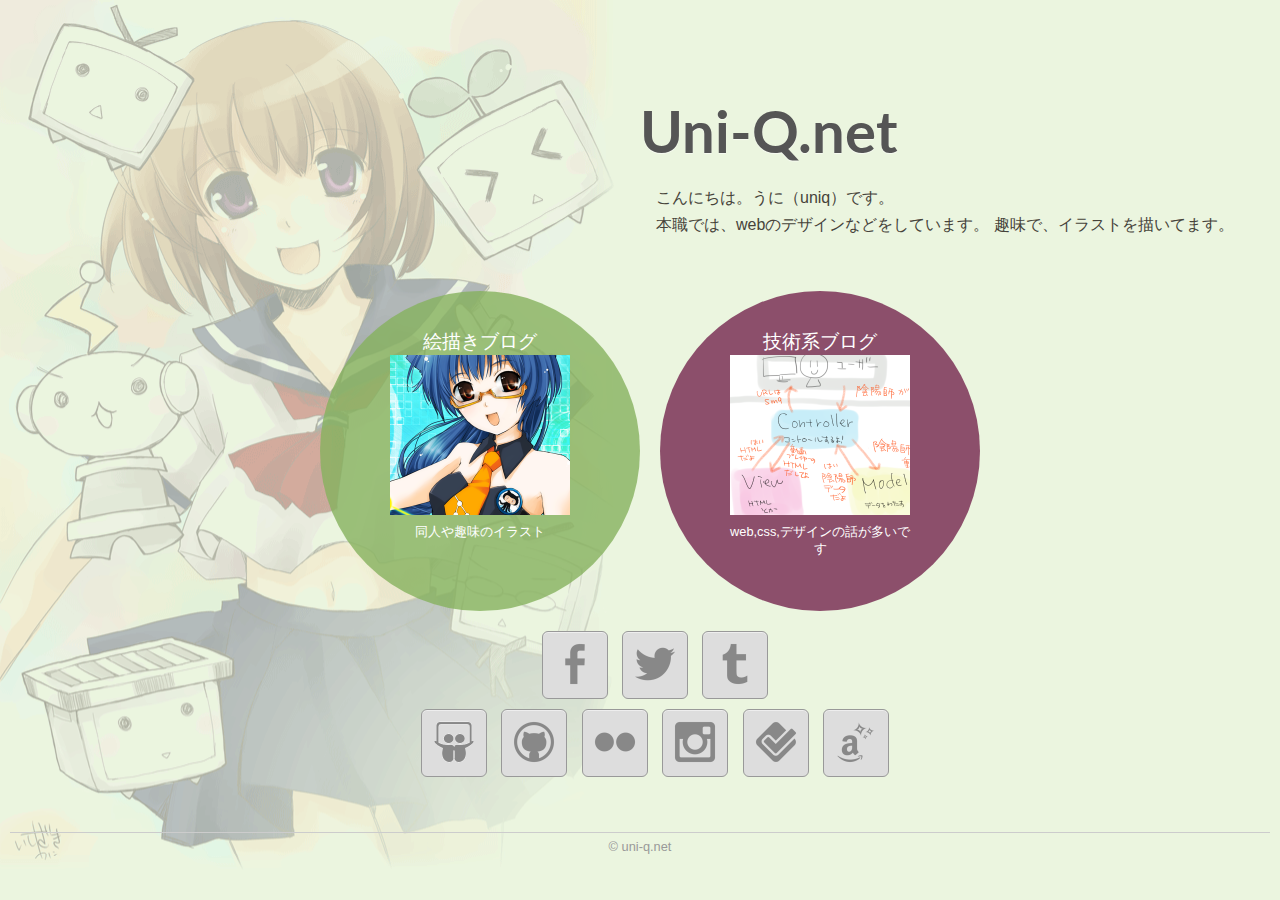
==== index.html @ 35c9cd7a "design変更" ====
<!DOCTYPE html>
<html lang="ja">
<head>
    <meta charset="utf-8">
    <meta name="viewport" content="width=device-width,initial-scale=1">
    <link href='http://fonts.googleapis.com/css?family=Lato' rel='stylesheet' type='text/css'>
    <meta name="viewport" content="width=device-width,initial-scale=1.0,minimum-scale=1.0,maximum-scale=1.0,user-scalable=no">
    <link href="style.css" rel="stylesheet" type="text/css">
    <link rel="shortcut icon" href="favicon.ico">
    <title>uniq.net</title>
</head>
<body class="motion">
<div class="header motion">
    <h1 class="motion">Uni-Q.net</h1>
    <p class="motion">こんにちは。うに（uniq）です。<p>
<p class="motion">本職では、webのデザインなどをしています。
趣味で、イラストを描いてます。</p>
</div>

<div class="contents">
    <div class="content-box motion uniq-pic">
        <div class="content-box-inner">
            <a href="http://pic.uni-q.net">
            <h3>絵描きブログ</h3>
            <img src="images/site-pic.png" width="180" height="160"></a>
            <p>同人や趣味のイラスト</p>
        </div>
    </div>
    <div class="content-box motion uniq-tech">
        <div class="content-box-inner">
            <a href="http://tech.uni-q.net">
            <h3>技術系ブログ</h3>
            <img src="images/site-tech.png" width="180" height="160"></a>
            <p>web,css,デザインの話が多いです</p>
        </div>
    </div>
    <div class="content-box motion uniq-social">

<!--
        <a href="http://uniq.hatenablog.com/"><img src="images/social-hatenablog.png"></a>
        <a href="http://www.pixiv.net/member.php?id=2273"><img src="images/social-pixiv.png"></a>
        <a href="http://seiga.nicovideo.jp/user/illust/191467"><img src="images/social-seiga.png"></a>
-->
<!-- social -->
        <a class="button" title="slideshare" href="https://www.facebook.com/uni.ishizaki"><img src="images/icon-social-facebook.png"></a>
        <a class="button" title="twitter" href="http://twitter.com/uniq"><img src="images/icon-social-twitter.png"></a>
        <a class="button" title="tumblr" href="http://uniq-blog.tumblr.com/"><img src="images/icon-social-tumblr.png"></a><br>
<!--
        <a class="button" title="google plus" href="https://plus.google.com/115392528167214354183"><img src="images/icon-social-googleplus.png"></a>
-->

<!-- tech -->
        <a class="button" title="slideshare" href="http://www.slideshare.net/yumi-uniq-ishizaki"><img src="images/icon-social-slideshare.png"></a>
        <a class="button" title="github" href="https://github.com/uni-q"><img src="images/icon-social-github.png"></a>

<!-- photo -->
        <a class="button" title="flickr" href="http://www.flickr.com/photos/uni_q/"><img src="images/icon-social-flickr.png"></a>
        <a class="button" title="instagram" href="http://instagram.com/uniq"><img src="images/icon-social-instagram.png"></a>
<!-- 
        <a class="button" title="youtube" href="http://www.youtube.com/user/uniqqq"><img src="images/icon-social-youtube.png"></a>
 -->
        <a class="button" title="foursquare" href="https://ja.foursquare.com/uniq"><img src="images/icon-social-foursquare.png"></a>

        <a class="button" title="amazon wishlist" href="http://amzn.to/uniq-wishlist"><img src="images/icon-social-amazonwishlist.png"></a>
    </div>
</div>

<div class="footer">&copy; uni-q.net</div>

</body>
</html>
---- style.css ----
/* -----------------
html
-------------------- */

body {
  -webkit-text-size-adjust: 100%;
  font-family:'メイリオ',Meiryo,'ヒラギノ角ゴ Pro W3','Hiragino Kaku Gothic Pro','ＭＳ Ｐゴシック',sans-serif;
}
html,
body { 
	background: #ebf5df;
  background-image: url(images/bg-20130407.png);
  background-repeat: no-repeat;
	margin: 0;
	padding: 0;
	color: #46433A;
}

h1,h2,h3,h4 {
  margin: 0;
}
p {
  margin: .4em 0;
}
a {
	color:#46433A;
}
ul {
	list-style: none;
	padding-left: 0;
}

/* -----------------
エリア
-------------------- */
.header {
text-align: center;
padding: 1em 0 3em;
margin: 0;
width: auto;
}

.footer {
  text-align: center;
  margin: 2em 10px;
  padding-top: .4em;
  border-top: 1px solid #ccc;
  font-size: .8em;
  color: #999;
}
.contents {
  margin: 0 auto;
  padding: 0;
}
/* -----------------
ヘッダー
-------------------- */
.header h1 {
  font-family: 'Lato', sans-serif;
  color: #555;
  text-shadow: 0 1px 1px rgba(255,255,255,0.6);
}
.header p {
  margin-left: 1em;
  margin-right: 1em;
}

/* -----------------
RWD
-------------------- */
@media screen and (max-width: 479px) {
  body {
    background-size: contain;
  }
  .header {
  text-align: center;
  padding: 1em 0 3em;
  margin: 0;
  width: auto;
  }
  .header h1 {
    margin-bottom: .4em;
    font-size: 2em;
  }
  .header p {
    font-size: .8em;
  }
  .contents {
    width: auto;
  }
  .content-box {
    float: inherit;
    margin: 0 auto 20px;
  }
}

@media screen and (min-width: 480px) and (max-width: 767px) {
  .header {
  text-align: center;
  padding: 1em 0 3em;
  margin: 0;
  width: auto;
  }
  .header h1 {
    margin-bottom: .4em;
    font-size: 2em;
  }
  .header p {
    font-size: .8em;
  }
  .contents {
    width: auto;
  }
  .content-box {
    float: inherit;
    margin: 0 auto 20px;
  }
}
@media screen and (min-width: 768px)  {
  .header {
    padding: 6em 0 3em;
    text-align: left;
    width: 50%;
    margin-left: 50%;
  }
  .header h1 {
    margin-bottom: .4em;
    font-size: 3.6em;
  }
  .contents {
    width: 680px;
  }
  .content-box {
    float: left;
    margin-left: 20px;
        margin-bottom: 20px;
  }
}
/* -----------------
content部分
-------------------- */
.content-box a {
    text-decoration: none;
}
/* -----------------
ブログ部分
-------------------- */
.content-box.uniq-pic,
.content-box.uniq-tech {
  width: 320px;
  min-height: 320px;
  position: relative;
  border-radius: 160px;
  -webkit-border-radius: 160px;
  -moz-border-radius: 160px;
  font-size: 1em;
}

.content-box.uniq-pic {
  background: rgba(134, 178, 94, .8);
}
.content-box.uniq-tech {
  background: rgba(116, 38, 77, .8);
}

.content-box h3 {
  color: #fff;
  font-weight: normal;
  font-size: 1.2em;
}
.content-box-inner p {
  color: #fff;
  font-size: .8em;
}
.content-box-inner {
  padding: 38px 67px 30px;
  border: none;
  text-align: center;
}
/* -----------------
ソーシャル部分
-------------------- */
.content-box.uniq-social {
  text-align: center;
  width: 100%;
}
.content-box.uniq-social img {
  width: 64px;
  height: 64px;
}
/* -----------------
ボタン
-------------------- */
.button {
  width: auto;
  cursor: pointer; 
  display: inline-block; 
  font-family: inherit; 
  font-size: 14px; 
  font-weight: bold; 
  line-height: 1; 
  margin: 0 10px 10px 0; 
  padding: 0; 
  position: relative; 
  text-align: center; 
  text-decoration: none; 
  background: #dddddd;
  border: 1px solid #999;
  webkit-box-shadow: 0 1px 0 rgba(255, 255, 255, 0.5) inset;
  -moz-box-shadow: 0 1px 0 rgba(255, 255, 255, 0.5) inset; 
  box-shadow: 0 1px 0 rgba(255, 255, 255, 0.5) inset; 
  color: #fff; 
  -webkit-transition: background-color 0.15s ease-in-out; 
  -moz-transition: background-color 0.15s ease-in-out; 
  -o-transition: background-color 0.15s ease-in-out; 
  transition: background-color 0.15s ease-in-out;
   -webkit-border-radius: 6px;
   -moz-border-radius: 6px;
   -ms-border-radius: 6px;
   -o-border-radius: 6px;
   border-radius: 6px; 
}
.button:hover,
.button:focus {
  color: #fff;
  background-color: #ccc;
}
.button:active { 
  -webkit-box-shadow: 0 1px 0 rgba(0, 0, 0, 0.2) inset; 
  -moz-box-shadow: 0 1px 0 rgba(0, 0, 0, 0.2) inset; 
  box-shadow: 0 1px 0 rgba(0, 0, 0, 0.2) inset; }

/* -----------------
motion
-------------------- */
.motion {
  -webkit-transition-duration: 0.7s;
  -moz-transition-duration: 0.7s;
  -ms-transition-duration: 0.7s;
  -o-transition-duration: 0.7s;
  transition-duration: 0.7s;

}
.header.motion {
  -webkit-transition-property: height, width;
  -moz-transition-property: height, width;
  -ms-transition-property: height, width;
  -o-transition-property: height, width;
  transition-property: height, width;
  -webkit-transition-property: left, right, top;
  -moz-transition-property: left, right, top;
  -ms-transition-property: left, right, top;
  -o-transition-property: left, right, top;
  transition-property: left, right, top;
}
/* -----------------
clearfix
-------------------- */
.contents::after {
  content: "";
  display: block;
  height: 0;
  visibility: hidden;
  clear: both;
}
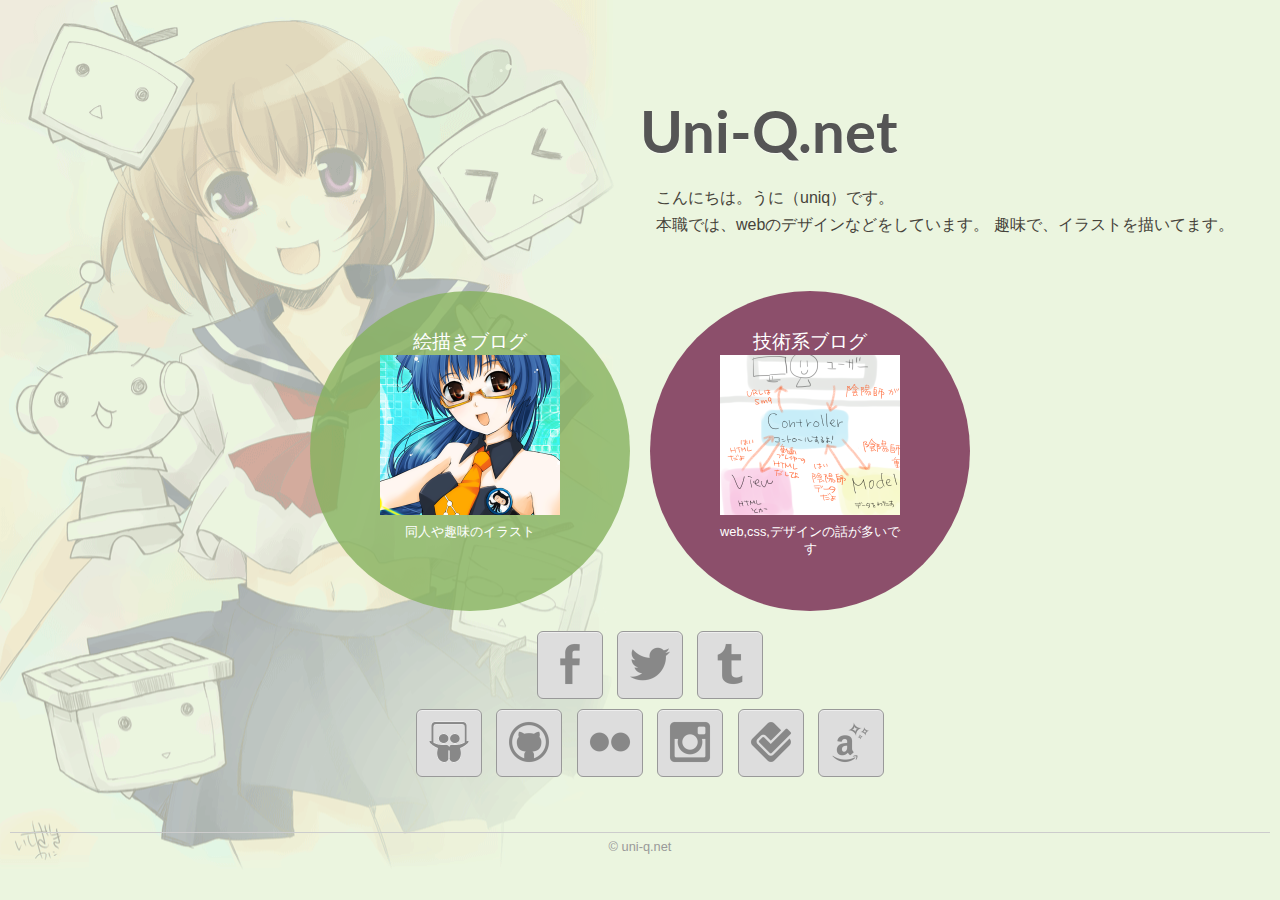
==== commit 6fd15a97: "ソースにtodo書いた。載せたいurlの。コメントアウトで。" ====
--- a/index.html
+++ b/index.html
@@ -7,7 +7,12 @@
     <meta name="viewport" content="width=device-width,initial-scale=1.0,minimum-scale=1.0,maximum-scale=1.0,user-scalable=no">
     <link href="style.css" rel="stylesheet" type="text/css">
     <link rel="shortcut icon" href="favicon.ico">
-    <title>uniq.net</title>
+    <meta property="og:title" content="Uni-Q.net">
+    <meta property="og:site_name" content="Uni-Q.net">
+    <meta property="og:image" content="http://uni-q.net/uniq.jpg">
+    <meta property="og:url" content="http://uni-q.net/">
+
+    <title>Uni-Q.net</title>
 </head>
 <body class="motion">
 <div class="header motion">
@@ -41,6 +46,10 @@
         <a href="http://www.pixiv.net/member.php?id=2273"><img src="images/social-pixiv.png"></a>
         <a href="http://seiga.nicovideo.jp/user/illust/191467"><img src="images/social-seiga.png"></a>
 -->
+<!-- 
+http://liblar.com/
+http://www.codeschool.com/users/uniq
+ -->
 <!-- social -->
         <a class="button" title="slideshare" href="https://www.facebook.com/uni.ishizaki"><img src="images/icon-social-facebook.png"></a>
         <a class="button" title="twitter" href="http://twitter.com/uniq"><img src="images/icon-social-twitter.png"></a>
--- a/style.css
+++ b/style.css
@@ -132,8 +132,7 @@
   }
   .content-box {
     float: left;
-    margin-left: 20px;
-        margin-bottom: 20px;
+    margin: 0 10px 20px 10px;
   }
 }
 /* -----------------
@@ -199,7 +198,7 @@
   font-size: 14px; 
   font-weight: bold; 
   line-height: 1; 
-  margin: 0 10px 10px 0; 
+  margin: 0 5px 10px 5px; 
   padding: 0; 
   position: relative; 
   text-align: center; 
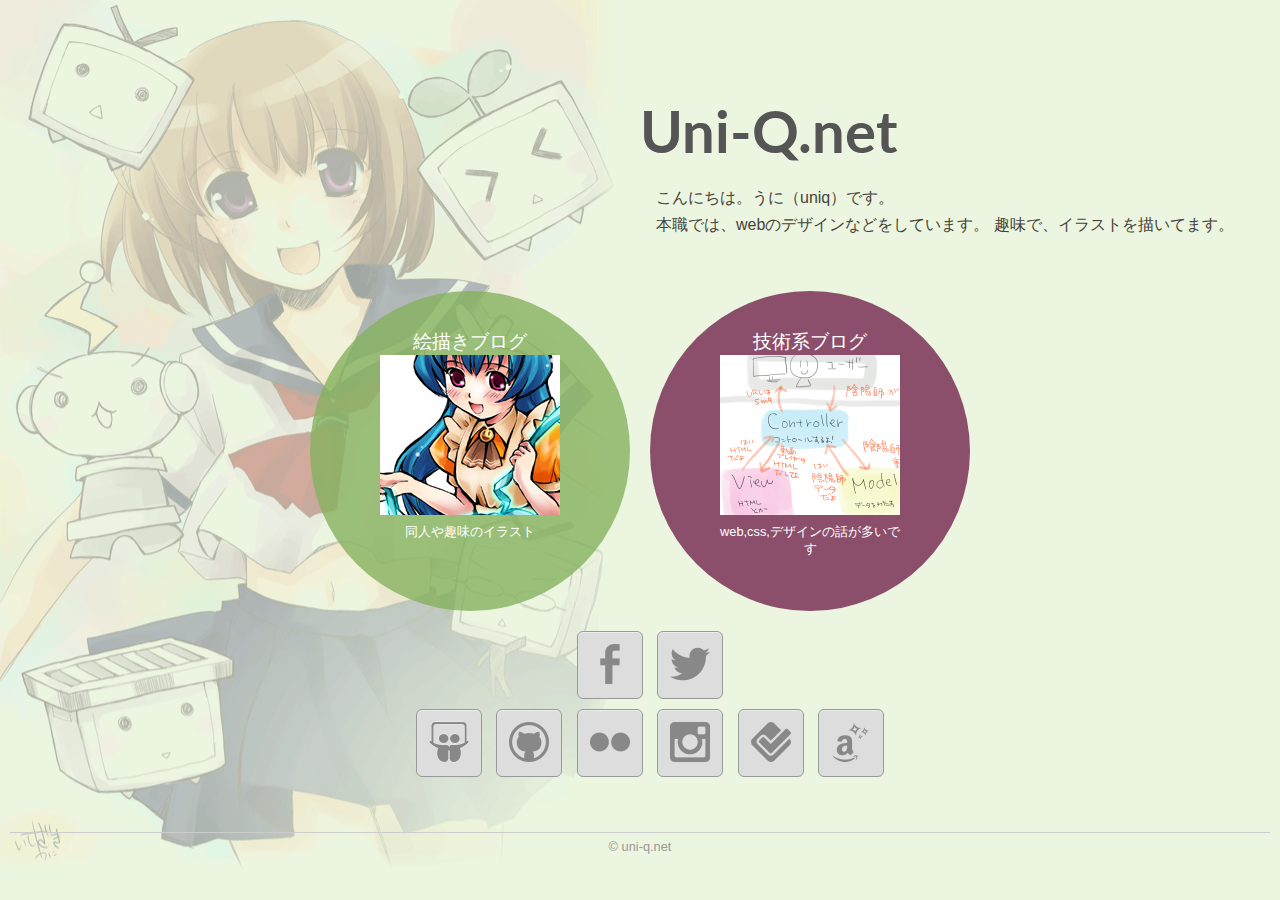
==== commit 7527fa55: "絵描きサイトをfolioに変更" ====
--- a/index.html
+++ b/index.html
@@ -23,11 +23,11 @@
 </div>
 
 <div class="contents">
-    <div class="content-box motion uniq-pic">
+    <div class="content-box motion uniq-folio">
         <div class="content-box-inner">
-            <a href="http://pic.uni-q.net">
+            <a href="http://folio.uni-q.net">
             <h3>絵描きブログ</h3>
-            <img src="images/site-pic.png" width="180" height="160"></a>
+            <img src="images/site-folio.png" width="180" height="160"></a>
             <p>同人や趣味のイラスト</p>
         </div>
     </div>
@@ -53,7 +53,8 @@
 <!-- social -->
         <a class="button" title="slideshare" href="https://www.facebook.com/uni.ishizaki"><img src="images/icon-social-facebook.png"></a>
         <a class="button" title="twitter" href="http://twitter.com/uniq"><img src="images/icon-social-twitter.png"></a>
-        <a class="button" title="tumblr" href="http://uniq-blog.tumblr.com/"><img src="images/icon-social-tumblr.png"></a><br>
+<!--         <a class="button" title="tumblr" href="http://uniq-blog.tumblr.com/"><img src="images/icon-social-tumblr.png"></a> -->
+        <br>
 <!--
         <a class="button" title="google plus" href="https://plus.google.com/115392528167214354183"><img src="images/icon-social-googleplus.png"></a>
 -->
--- a/style.css
+++ b/style.css
@@ -144,7 +144,7 @@
 /* -----------------
 ブログ部分
 -------------------- */
-.content-box.uniq-pic,
+.content-box.uniq-folio,
 .content-box.uniq-tech {
   width: 320px;
   min-height: 320px;
@@ -155,7 +155,7 @@
   font-size: 1em;
 }
 
-.content-box.uniq-pic {
+.content-box.uniq-folio {
   background: rgba(134, 178, 94, .8);
 }
 .content-box.uniq-tech {
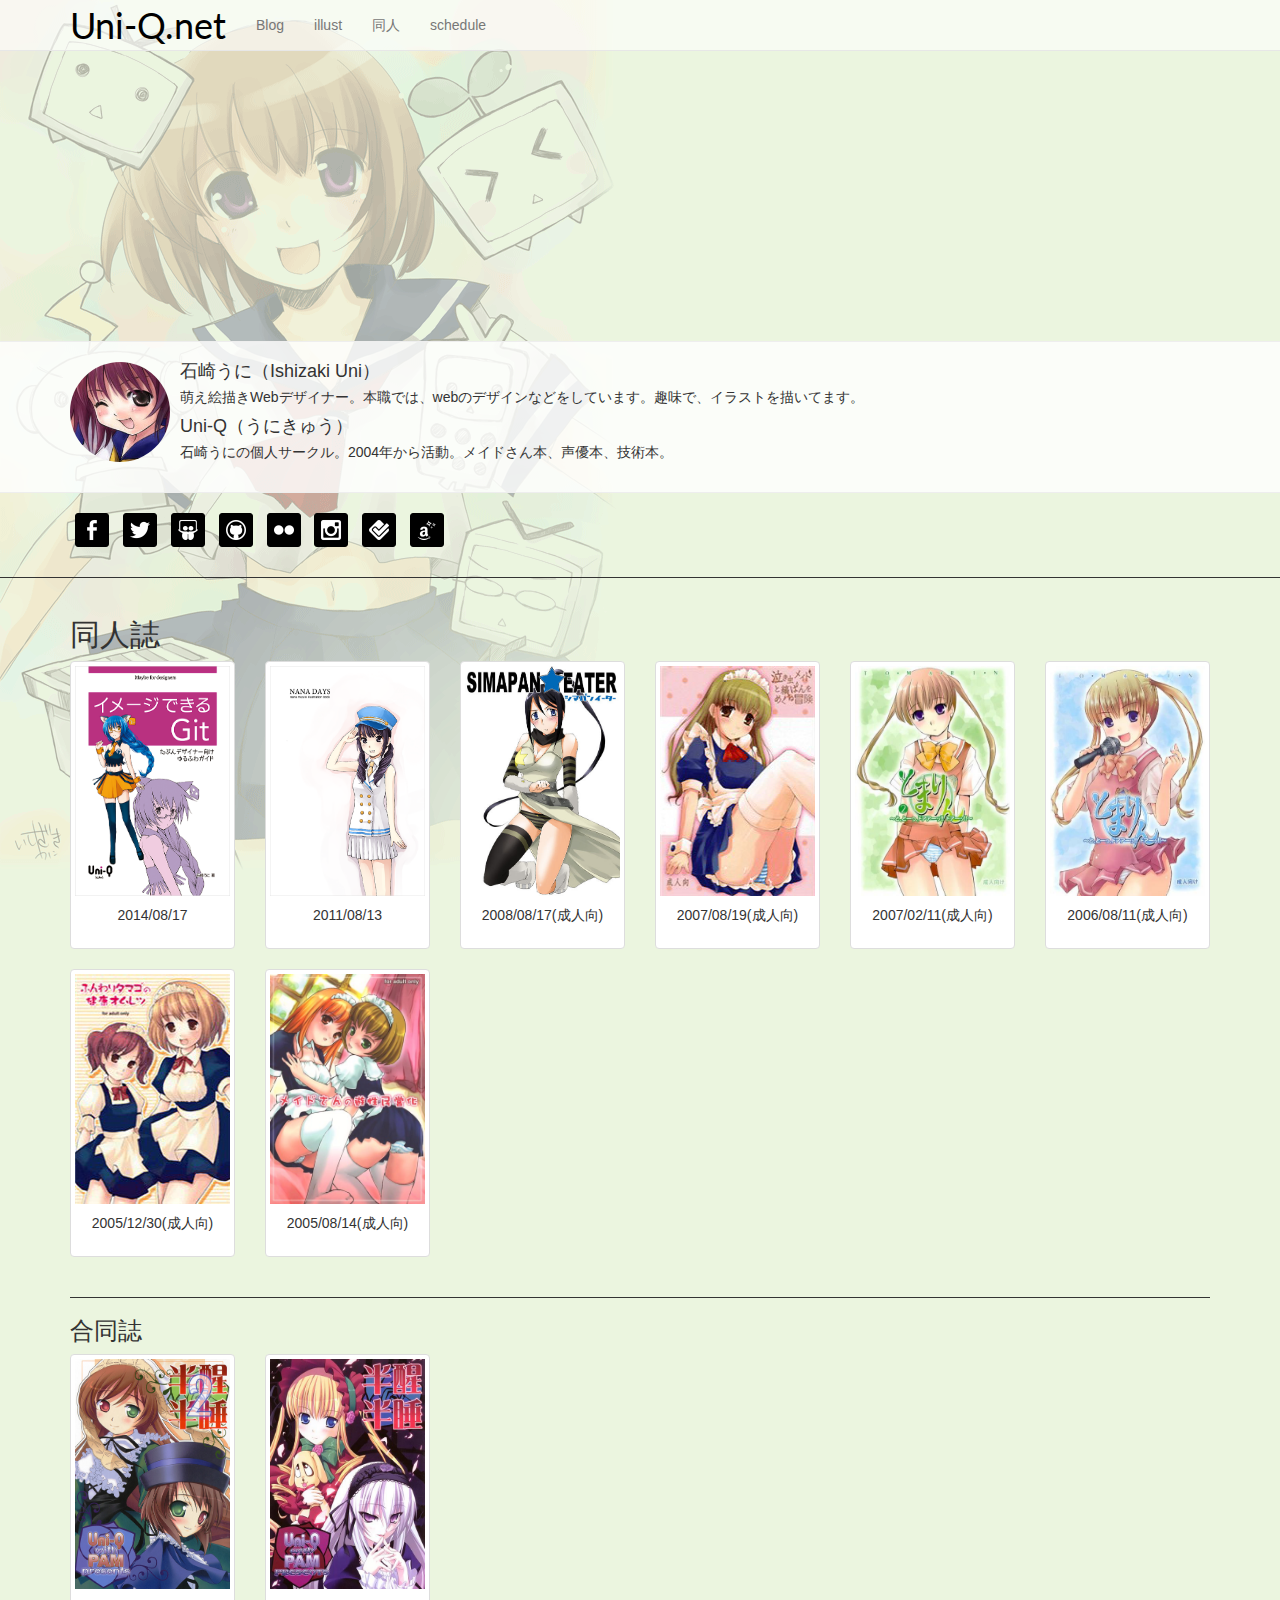
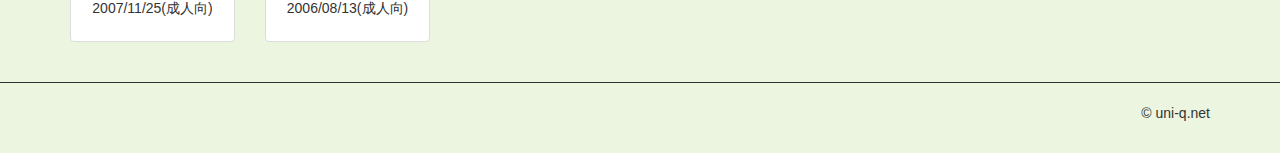
==== commit 16f9f9b4: "bootstrapにして同人リストを作成" ====
--- a/index.html
+++ b/index.html
@@ -2,10 +2,14 @@
 <html lang="ja">
 <head>
     <meta charset="utf-8">
-    <meta name="viewport" content="width=device-width,initial-scale=1">
+
+    <meta http-equiv="X-UA-Compatible" content="IE=edge">
+    <meta name="viewport" content="width=device-width, initial-scale=1">
     <link href='http://fonts.googleapis.com/css?family=Lato' rel='stylesheet' type='text/css'>
-    <meta name="viewport" content="width=device-width,initial-scale=1.0,minimum-scale=1.0,maximum-scale=1.0,user-scalable=no">
+    <!-- Bootstrap core CSS -->
+    <link href="bs/css/bootstrap.min.css" rel="stylesheet">
     <link href="style.css" rel="stylesheet" type="text/css">
+
     <link rel="shortcut icon" href="favicon.ico">
     <meta property="og:title" content="Uni-Q.net">
     <meta property="og:site_name" content="Uni-Q.net">
@@ -14,32 +18,60 @@
 
     <title>Uni-Q.net</title>
 </head>
+
 <body class="motion">
-<div class="header motion">
-    <h1 class="motion">Uni-Q.net</h1>
-    <p class="motion">こんにちは。うに（uniq）です。<p>
-<p class="motion">本職では、webのデザインなどをしています。
-趣味で、イラストを描いてます。</p>
-</div>
-
-<div class="contents">
-    <div class="content-box motion uniq-folio">
-        <div class="content-box-inner">
-            <a href="http://folio.uni-q.net">
-            <h3>絵描きブログ</h3>
-            <img src="images/site-folio.png" width="180" height="160"></a>
-            <p>同人や趣味のイラスト</p>
-        </div>
-    </div>
-    <div class="content-box motion uniq-tech">
-        <div class="content-box-inner">
-            <a href="http://tech.uni-q.net">
-            <h3>技術系ブログ</h3>
-            <img src="images/site-tech.png" width="180" height="160"></a>
-            <p>web,css,デザインの話が多いです</p>
-        </div>
-    </div>
-    <div class="content-box motion uniq-social">
+
+    <!-- Static navbar -->
+    <div class="navbar navbar-default navbar-static-top" role="navigation">
+      <div class="container">
+        <div class="navbar-header">
+          <button type="button" class="navbar-toggle" data-toggle="collapse" data-target=".navbar-collapse">
+            <span class="sr-only">Toggle navigation</span>
+            <span class="icon-bar"></span>
+            <span class="icon-bar"></span>
+            <span class="icon-bar"></span>
+          </button>
+          <a class="navbar-brand" href="#">Uni-Q.net</a>
+        </div>
+        <div class="navbar-collapse collapse">
+          <ul class="nav navbar-nav">
+            <li><a href="http://blog.uni-q.net/" target="_blank">Blog</a></li>
+            <li><a href="https://www.flickr.com/photos/uni_q/sets/72157644359772398" target="_blank">illust</a></li>
+            <li><a href="#doujin">同人</a></li>
+            <li><a href="schedule.html">schedule</a></li>
+          </ul>
+
+        </div><!--/.nav-collapse -->
+      </div>
+    </div>
+
+
+    <!-- Main jumbotron for a primary marketing message or call to action -->
+    <div class="jumbotron">
+      <div class="container">
+          <h1>Uni-Q.net</h1>
+      </div>
+    </div>
+
+    <div class="l_profile">
+        <hr>
+        <div class="container">
+            <div class="media">
+              <a class="pull-left" href="http://about.me/uniq">
+                <img class="media-object img-circle" src="images/uniq_180.jpg" alt="Uni-Q" width="100">
+              </a>
+              <div class="media-body">
+                <h4 class="media-heading">石崎うに（Ishizaki Uni）</h4>
+                <p>萌え絵描きWebデザイナー。本職では、webのデザインなどをしています。趣味で、イラストを描いてます。</p>
+                <h4 class="media-heading">Uni-Q（うにきゅう）</h4>
+                <p>石崎うにの個人サークル。2004年から活動。メイドさん本、声優本、技術本。</p>
+              </div>
+            </div>
+        </div>
+        <hr>
+    </div>
+    <div class="l_social">
+        <div class="container">
 
 <!--
         <a href="http://uniq.hatenablog.com/"><img src="images/social-hatenablog.png"></a>
@@ -51,14 +83,12 @@
 http://www.codeschool.com/users/uniq
  -->
 <!-- social -->
-        <a class="button" title="slideshare" href="https://www.facebook.com/uni.ishizaki"><img src="images/icon-social-facebook.png"></a>
+        <a class="button" title="facebook" href="https://www.facebook.com/pic.uniq"><img src="images/icon-social-facebook.png"></a>
         <a class="button" title="twitter" href="http://twitter.com/uniq"><img src="images/icon-social-twitter.png"></a>
-<!--         <a class="button" title="tumblr" href="http://uniq-blog.tumblr.com/"><img src="images/icon-social-tumblr.png"></a> -->
-        <br>
 <!--
         <a class="button" title="google plus" href="https://plus.google.com/115392528167214354183"><img src="images/icon-social-googleplus.png"></a>
 -->
-
+<!--         <a class="button" title="tumblr" href="http://uniq-blog.tumblr.com/"><img src="images/icon-social-tumblr.png"></a> -->
 <!-- tech -->
         <a class="button" title="slideshare" href="http://www.slideshare.net/yumi-uniq-ishizaki"><img src="images/icon-social-slideshare.png"></a>
         <a class="button" title="github" href="https://github.com/uni-q"><img src="images/icon-social-github.png"></a>
@@ -72,10 +102,112 @@
         <a class="button" title="foursquare" href="https://ja.foursquare.com/uniq"><img src="images/icon-social-foursquare.png"></a>
 
         <a class="button" title="amazon wishlist" href="http://amzn.to/uniq-wishlist"><img src="images/icon-social-amazonwishlist.png"></a>
-    </div>
-</div>
-
-<div class="footer">&copy; uni-q.net</div>
-
+        </div>
+    </div>
+
+    <div class="l_doujin" id="doujin">
+    <hr>
+        <div class="container">
+            <h2>同人誌</h2>
+            <div class="row">
+              <div class="col-lg-2 col-md-3 col-sm-4 col-xs-6">
+                <div class="thumbnail">
+                  <a href="http://blog.uni-q.net/entry/2014/08/06/194117"><img src="images/doujin/image_git.png" alt="イメージできるGit"></a>
+                  <div class="caption">
+                    <p>2014/08/17</p>
+                  </div>
+                </div>
+              </div>
+              <div class="col-lg-2 col-md-3 col-sm-4 col-xs-6">
+                <div class="thumbnail">
+                  <img src="images/doujin/nana_days.png" alt="NANA DAYS">
+                  <div class="caption">
+                    <p>2011/08/13</p>
+                  </div>
+                </div>
+              </div>
+              <div class="col-lg-2 col-md-3 col-sm-4 col-xs-6">
+                <div class="thumbnail">
+                  <img src="images/doujin/simapan_eater.jpg" alt="SiMAPAN★EATER">
+                  <div class="caption">
+                    <p>2008/08/17(成人向)</p>
+                  </div>
+                </div>
+              </div>
+              <div class="col-lg-2 col-md-3 col-sm-4 col-xs-6">
+                <div class="thumbnail">
+                  <img src="images/doujin/nakimushi.jpg" alt="泣き虫メイドと縞ぱんをめぐる冒険">
+                  <div class="caption">
+                    <p>2007/08/19(成人向)</p>
+                  </div>
+                </div>
+              </div>
+              <div class="col-lg-2 col-md-3 col-sm-4 col-xs-6">
+                <div class="thumbnail">
+                  <img src="images/doujin/tomarin2.jpg" alt="とまりん２">
+                  <div class="caption">
+                    <p>2007/02/11(成人向)</p>
+                  </div>
+                </div>
+              </div>
+              <div class="col-lg-2 col-md-3 col-sm-4 col-xs-6">
+                <div class="thumbnail">
+                  <img src="images/doujin/tomarin.jpg" alt="とまりん">
+                  <div class="caption">
+                    <p>2006/08/11(成人向)</p>
+                  </div>
+                </div>
+              </div>
+              <div class="col-lg-2 col-md-3 col-sm-4 col-xs-6">
+                <div class="thumbnail">
+                  <img src="images/doujin/tamago.jpg" alt="ふんわりタマゴの健康オムレツ">
+                  <div class="caption">
+                    <p>2005/12/30(成人向)</p>
+                  </div>
+                </div>
+              </div>
+              <div class="col-lg-2 col-md-3 col-sm-4 col-xs-6">
+                <div class="thumbnail">
+                  <img src="images/doujin/yuusei.jpg" alt="メイドさんの遊性民営化">
+                  <div class="caption">
+                    <p>2005/08/14(成人向)</p>
+                  </div>
+                </div>
+              </div>
+
+            </div><!-- row -->
+            <hr>
+            <h3>合同誌</h3>
+            <div class="row">
+              <div class="col-lg-2 col-md-3 col-sm-4 col-xs-6">
+                <div class="thumbnail">
+                  <img src="images/doujin/hanseihansui2.jpg" alt="半醒半睡 2">
+                  <div class="caption">
+                    <p>2007/11/25(成人向)</p>
+                  </div>
+                </div>
+              </div>
+              <div class="col-lg-2 col-md-3 col-sm-4 col-xs-6">
+                <div class="thumbnail">
+                  <img src="images/doujin/hanseihansui.jpg" alt="半醒半睡">
+                  <div class="caption">
+                    <p>2006/08/13(成人向)</p>
+                  </div>
+                </div>
+              </div>
+            </div>
+
+        </div>
+    </div>
+    <footer>
+    <hr>
+        <div class="container">
+            &copy; uni-q.net
+        </div>
+    </footer>
+    <!-- Bootstrap core JavaScript
+    ================================================== -->
+    <script src="js/jquery-1.11.1.min.js"></script>
+    <script src="bs/js/bootstrap.min.js"></script>
 </body>
 </html>--- a/style.css
+++ b/style.css
@@ -1,192 +1,83 @@
+/* -----------------
+navbar
+-------------------- */
+
+.navbar-default {
+  background-color: rgba(255,255,255,.6);
+}
+.navbar-default a.navbar-brand {
+  color: #000;
+  font-family: 'Lato', sans-serif;
+  font-size: 36px;
+}
+.navbar-default .navbar-nav>.active>a {
+  background-color: rgba(0,0,0,.8);
+  color: #ccc;
+}
 /* -----------------
 html
 -------------------- */
 
+html,
 body {
-  -webkit-text-size-adjust: 100%;
-  font-family:'メイリオ',Meiryo,'ヒラギノ角ゴ Pro W3','Hiragino Kaku Gothic Pro','ＭＳ Ｐゴシック',sans-serif;
-}
-html,
-body { 
 	background: #ebf5df;
   background-image: url(images/bg-20130407.png);
   background-repeat: no-repeat;
-	margin: 0;
-	padding: 0;
-	color: #46433A;
+  background-position: top left;
+	color: #333;
 }
-
-h1,h2,h3,h4 {
-  margin: 0;
-}
-p {
-  margin: .4em 0;
-}
-a {
-	color:#46433A;
-}
-ul {
-	list-style: none;
-	padding-left: 0;
-}
-
 /* -----------------
 エリア
 -------------------- */
-.header {
-text-align: center;
-padding: 1em 0 3em;
-margin: 0;
-width: auto;
+.jumbotron {
+  min-height: 240px;
+  background-color: rgba(0,0,0,0);
+}
+.jumbotron h1 {
+  display: none;
+}
+.l_profile {
+  background-color: rgba(255, 255, 255, 0.8);
 }
 
-.footer {
+.l_social img {
+  width: 32px;
+}
+.l_doujin a img,
+.l_doujin img {
+  height: 230px;
+}
+.l_doujin .caption {
   text-align: center;
-  margin: 2em 10px;
-  padding-top: .4em;
-  border-top: 1px solid #ccc;
-  font-size: .8em;
-  color: #999;
 }
-.contents {
-  margin: 0 auto;
-  padding: 0;
+footer {
+  text-align: right;
+  padding-bottom: 30px;
 }
-/* -----------------
-ヘッダー
--------------------- */
-.header h1 {
-  font-family: 'Lato', sans-serif;
-  color: #555;
-  text-shadow: 0 1px 1px rgba(255,255,255,0.6);
+.l_doujin hr,
+footer hr {
+  border-color: #333;
 }
-.header p {
-  margin-left: 1em;
-  margin-right: 1em;
-}
+
 
 /* -----------------
 RWD
 -------------------- */
 @media screen and (max-width: 479px) {
-  body {
-    background-size: contain;
+  .l_doujin a img,
+  .l_doujin img {
+    height: auto;
   }
-  .header {
-  text-align: center;
-  padding: 1em 0 3em;
-  margin: 0;
-  width: auto;
-  }
-  .header h1 {
-    margin-bottom: .4em;
-    font-size: 2em;
-  }
-  .header p {
-    font-size: .8em;
-  }
-  .contents {
-    width: auto;
-  }
-  .content-box {
-    float: inherit;
-    margin: 0 auto 20px;
-  }
+
 }
 
 @media screen and (min-width: 480px) and (max-width: 767px) {
-  .header {
-  text-align: center;
-  padding: 1em 0 3em;
-  margin: 0;
-  width: auto;
-  }
-  .header h1 {
-    margin-bottom: .4em;
-    font-size: 2em;
-  }
-  .header p {
-    font-size: .8em;
-  }
-  .contents {
-    width: auto;
-  }
-  .content-box {
-    float: inherit;
-    margin: 0 auto 20px;
-  }
+
 }
 @media screen and (min-width: 768px)  {
-  .header {
-    padding: 6em 0 3em;
-    text-align: left;
-    width: 50%;
-    margin-left: 50%;
-  }
-  .header h1 {
-    margin-bottom: .4em;
-    font-size: 3.6em;
-  }
-  .contents {
-    width: 680px;
-  }
-  .content-box {
-    float: left;
-    margin: 0 10px 20px 10px;
-  }
-}
-/* -----------------
-content部分
--------------------- */
-.content-box a {
-    text-decoration: none;
-}
-/* -----------------
-ブログ部分
--------------------- */
-.content-box.uniq-folio,
-.content-box.uniq-tech {
-  width: 320px;
-  min-height: 320px;
-  position: relative;
-  border-radius: 160px;
-  -webkit-border-radius: 160px;
-  -moz-border-radius: 160px;
-  font-size: 1em;
+
 }
 
-.content-box.uniq-folio {
-  background: rgba(134, 178, 94, .8);
-}
-.content-box.uniq-tech {
-  background: rgba(116, 38, 77, .8);
-}
-
-.content-box h3 {
-  color: #fff;
-  font-weight: normal;
-  font-size: 1.2em;
-}
-.content-box-inner p {
-  color: #fff;
-  font-size: .8em;
-}
-.content-box-inner {
-  padding: 38px 67px 30px;
-  border: none;
-  text-align: center;
-}
-/* -----------------
-ソーシャル部分
--------------------- */
-.content-box.uniq-social {
-  text-align: center;
-  width: 100%;
-}
-.content-box.uniq-social img {
-  width: 64px;
-  height: 64px;
-}
 /* -----------------
 ボタン
 -------------------- */
@@ -203,26 +94,23 @@
   position: relative; 
   text-align: center; 
   text-decoration: none; 
-  background: #dddddd;
-  border: 1px solid #999;
-  webkit-box-shadow: 0 1px 0 rgba(255, 255, 255, 0.5) inset;
-  -moz-box-shadow: 0 1px 0 rgba(255, 255, 255, 0.5) inset; 
-  box-shadow: 0 1px 0 rgba(255, 255, 255, 0.5) inset; 
+  background: #000;
+  border: 1px solid #000;
   color: #fff; 
   -webkit-transition: background-color 0.15s ease-in-out; 
   -moz-transition: background-color 0.15s ease-in-out; 
   -o-transition: background-color 0.15s ease-in-out; 
   transition: background-color 0.15s ease-in-out;
-   -webkit-border-radius: 6px;
-   -moz-border-radius: 6px;
-   -ms-border-radius: 6px;
-   -o-border-radius: 6px;
-   border-radius: 6px; 
+   -webkit-border-radius: 3px;
+   -moz-border-radius: 3px;
+   -ms-border-radius: 3px;
+   -o-border-radius: 3px;
+   border-radius: 3px; 
 }
 .button:hover,
 .button:focus {
   color: #fff;
-  background-color: #ccc;
+  background-color: #333;
 }
 .button:active { 
   -webkit-box-shadow: 0 1px 0 rgba(0, 0, 0, 0.2) inset; 
@@ -240,25 +128,4 @@
   transition-duration: 0.7s;
 
 }
-.header.motion {
-  -webkit-transition-property: height, width;
-  -moz-transition-property: height, width;
-  -ms-transition-property: height, width;
-  -o-transition-property: height, width;
-  transition-property: height, width;
-  -webkit-transition-property: left, right, top;
-  -moz-transition-property: left, right, top;
-  -ms-transition-property: left, right, top;
-  -o-transition-property: left, right, top;
-  transition-property: left, right, top;
-}
-/* -----------------
-clearfix
--------------------- */
-.contents::after {
-  content: "";
-  display: block;
-  height: 0;
-  visibility: hidden;
-  clear: both;
-}
+
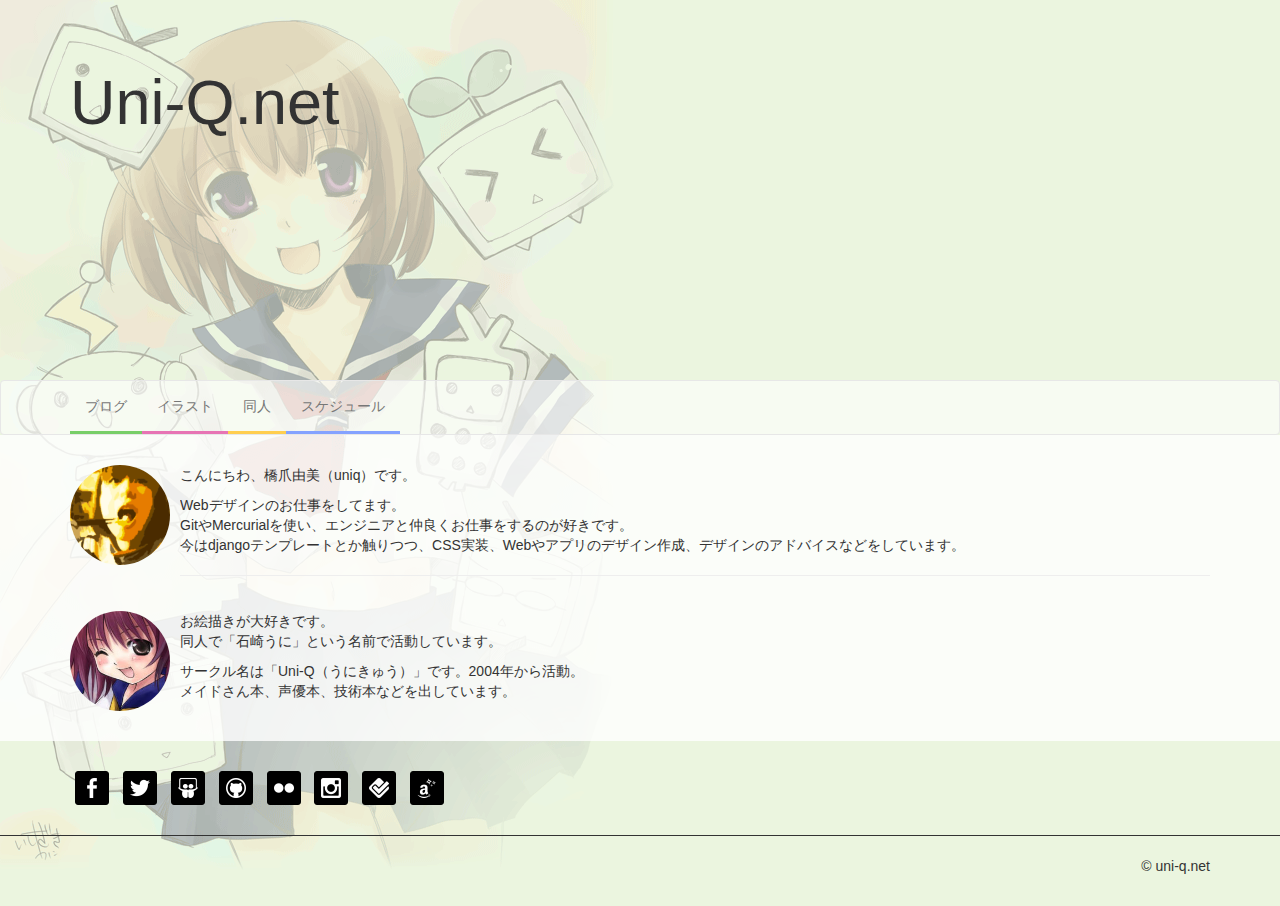
==== commit b5fd3729: "自己紹介風のサイトにした" ====
--- a/index.html
+++ b/index.html
@@ -21,29 +21,6 @@
 
 <body class="motion">
 
-    <!-- Static navbar -->
-    <div class="navbar navbar-default navbar-static-top" role="navigation">
-      <div class="container">
-        <div class="navbar-header">
-          <button type="button" class="navbar-toggle" data-toggle="collapse" data-target=".navbar-collapse">
-            <span class="sr-only">Toggle navigation</span>
-            <span class="icon-bar"></span>
-            <span class="icon-bar"></span>
-            <span class="icon-bar"></span>
-          </button>
-          <a class="navbar-brand" href="#">Uni-Q.net</a>
-        </div>
-        <div class="navbar-collapse collapse">
-          <ul class="nav navbar-nav">
-            <li><a href="http://blog.uni-q.net/" target="_blank">Blog</a></li>
-            <li><a href="https://www.flickr.com/photos/uni_q/sets/72157644359772398" target="_blank">illust</a></li>
-            <li><a href="#doujin">同人</a></li>
-            <li><a href="schedule.html">schedule</a></li>
-          </ul>
-
-        </div><!--/.nav-collapse -->
-      </div>
-    </div>
 
 
     <!-- Main jumbotron for a primary marketing message or call to action -->
@@ -52,24 +29,51 @@
           <h1>Uni-Q.net</h1>
       </div>
     </div>
+    <div class="l_menu">
+      <nav class="navbar navbar-default" role="navigation">
+        <div class="container">
+          <ul class="nav navbar-nav">
+            <li class="blog"><a href="http://blog.uni-q.net/">ブログ</a></li>
+            <li class="illust"><a href="https://www.flickr.com/photos/uni_q/sets/72157644359772398">イラスト</a></li>
+            <li class="doujin"><a href="doujin.html">同人</a></li>
+            <li class="schedule"><a href="schedule.html">スケジュール</a></li>
+          </ul>
+        </div>
+      </nav>
+    </div>
+
+
 
     <div class="l_profile">
-        <hr>
         <div class="container">
-            <div class="media">
-              <a class="pull-left" href="http://about.me/uniq">
-                <img class="media-object img-circle" src="images/uniq_180.jpg" alt="Uni-Q" width="100">
-              </a>
-              <div class="media-body">
-                <h4 class="media-heading">石崎うに（Ishizaki Uni）</h4>
-                <p>萌え絵描きWebデザイナー。本職では、webのデザインなどをしています。趣味で、イラストを描いてます。</p>
-                <h4 class="media-heading">Uni-Q（うにきゅう）</h4>
-                <p>石崎うにの個人サークル。2004年から活動。メイドさん本、声優本、技術本。</p>
-              </div>
+          <div class="media">
+            <span class="pull-left">
+              <img class="media-object img-circle" src="images/uniq_160_p.png" alt="Yumi Hashizume" width="100">
+            </span>
+            <div class="media-body">
+              <p><!-- Hello, my name is Yumi Hashizume (uniq).<br> -->
+              こんにちわ、橋爪由美（uniq）です。</p>
+              <p>
+              Webデザインのお仕事をしてます。<br>
+              GitやMercurialを使い、エンジニアと仲良くお仕事をするのが好きです。<br>
+              今はdjangoテンプレートとか触りつつ、CSS実装、Webやアプリのデザイン作成、デザインのアドバイスなどをしています。</p>
+              <hr>
             </div>
+          </div>
+          <div class="media">
+            <span class="pull-left">
+              <img class="media-object img-circle" src="images/uniq_180.jpg" alt="Uni Ishizaki" width="100">
+            </span>
+            <div class="media-body">
+              <p>お絵描きが大好きです。<br>同人で「石崎うに」という名前で活動しています。</p>
+              サークル名は「Uni-Q（うにきゅう）」です。2004年から活動。<br>
+              <p>メイドさん本、声優本、技術本などを出しています。</p>
+            </div>
+          </div>
         </div>
-        <hr>
     </div>
+
+
     <div class="l_social">
         <div class="container">
 
@@ -83,7 +87,7 @@
 http://www.codeschool.com/users/uniq
  -->
 <!-- social -->
-        <a class="button" title="facebook" href="https://www.facebook.com/pic.uniq"><img src="images/icon-social-facebook.png"></a>
+        <a class="button" title="facebook" href="https://www.facebook.com/uni.ishizaki"><img src="images/icon-social-facebook.png"></a>
         <a class="button" title="twitter" href="http://twitter.com/uniq"><img src="images/icon-social-twitter.png"></a>
 <!--
         <a class="button" title="google plus" href="https://plus.google.com/115392528167214354183"><img src="images/icon-social-googleplus.png"></a>
@@ -104,101 +108,6 @@
         <a class="button" title="amazon wishlist" href="http://amzn.to/uniq-wishlist"><img src="images/icon-social-amazonwishlist.png"></a>
         </div>
     </div>
-
-    <div class="l_doujin" id="doujin">
-    <hr>
-        <div class="container">
-            <h2>同人誌</h2>
-            <div class="row">
-              <div class="col-lg-2 col-md-3 col-sm-4 col-xs-6">
-                <div class="thumbnail">
-                  <a href="http://blog.uni-q.net/entry/2014/08/06/194117"><img src="images/doujin/image_git.png" alt="イメージできるGit"></a>
-                  <div class="caption">
-                    <p>2014/08/17</p>
-                  </div>
-                </div>
-              </div>
-              <div class="col-lg-2 col-md-3 col-sm-4 col-xs-6">
-                <div class="thumbnail">
-                  <img src="images/doujin/nana_days.png" alt="NANA DAYS">
-                  <div class="caption">
-                    <p>2011/08/13</p>
-                  </div>
-                </div>
-              </div>
-              <div class="col-lg-2 col-md-3 col-sm-4 col-xs-6">
-                <div class="thumbnail">
-                  <img src="images/doujin/simapan_eater.jpg" alt="SiMAPAN★EATER">
-                  <div class="caption">
-                    <p>2008/08/17(成人向)</p>
-                  </div>
-                </div>
-              </div>
-              <div class="col-lg-2 col-md-3 col-sm-4 col-xs-6">
-                <div class="thumbnail">
-                  <img src="images/doujin/nakimushi.jpg" alt="泣き虫メイドと縞ぱんをめぐる冒険">
-                  <div class="caption">
-                    <p>2007/08/19(成人向)</p>
-                  </div>
-                </div>
-              </div>
-              <div class="col-lg-2 col-md-3 col-sm-4 col-xs-6">
-                <div class="thumbnail">
-                  <img src="images/doujin/tomarin2.jpg" alt="とまりん２">
-                  <div class="caption">
-                    <p>2007/02/11(成人向)</p>
-                  </div>
-                </div>
-              </div>
-              <div class="col-lg-2 col-md-3 col-sm-4 col-xs-6">
-                <div class="thumbnail">
-                  <img src="images/doujin/tomarin.jpg" alt="とまりん">
-                  <div class="caption">
-                    <p>2006/08/11(成人向)</p>
-                  </div>
-                </div>
-              </div>
-              <div class="col-lg-2 col-md-3 col-sm-4 col-xs-6">
-                <div class="thumbnail">
-                  <img src="images/doujin/tamago.jpg" alt="ふんわりタマゴの健康オムレツ">
-                  <div class="caption">
-                    <p>2005/12/30(成人向)</p>
-                  </div>
-                </div>
-              </div>
-              <div class="col-lg-2 col-md-3 col-sm-4 col-xs-6">
-                <div class="thumbnail">
-                  <img src="images/doujin/yuusei.jpg" alt="メイドさんの遊性民営化">
-                  <div class="caption">
-                    <p>2005/08/14(成人向)</p>
-                  </div>
-                </div>
-              </div>
-
-            </div><!-- row -->
-            <hr>
-            <h3>合同誌</h3>
-            <div class="row">
-              <div class="col-lg-2 col-md-3 col-sm-4 col-xs-6">
-                <div class="thumbnail">
-                  <img src="images/doujin/hanseihansui2.jpg" alt="半醒半睡 2">
-                  <div class="caption">
-                    <p>2007/11/25(成人向)</p>
-                  </div>
-                </div>
-              </div>
-              <div class="col-lg-2 col-md-3 col-sm-4 col-xs-6">
-                <div class="thumbnail">
-                  <img src="images/doujin/hanseihansui.jpg" alt="半醒半睡">
-                  <div class="caption">
-                    <p>2006/08/13(成人向)</p>
-                  </div>
-                </div>
-              </div>
-            </div>
-
-        </div>
-    </div>
     <footer>
     <hr>
         <div class="container">
@@ -209,5 +118,16 @@
     ================================================== -->
     <script src="js/jquery-1.11.1.min.js"></script>
     <script src="bs/js/bootstrap.min.js"></script>
+
+<script>
+  (function(i,s,o,g,r,a,m){i['GoogleAnalyticsObject']=r;i[r]=i[r]||function(){
+  (i[r].q=i[r].q||[]).push(arguments)},i[r].l=1*new Date();a=s.createElement(o),
+  m=s.getElementsByTagName(o)[0];a.async=1;a.src=g;m.parentNode.insertBefore(a,m)
+  })(window,document,'script','//www.google-analytics.com/analytics.js','ga');
+
+  ga('create', 'UA-37780078-5', 'auto');
+  ga('send', 'pageview');
+
+</script>
 </body>
 </html>--- a/style.css
+++ b/style.css
@@ -30,16 +30,22 @@
 エリア
 -------------------- */
 .jumbotron {
-  min-height: 240px;
+  min-height: 350px;
   background-color: rgba(0,0,0,0);
 }
-.jumbotron h1 {
-  display: none;
+.l_profile {
+  padding-top: 30px;
+  padding-bottom: 30px;
+  background-color: rgba(255, 255, 255, 0.8);
+  margin-bottom: 30px;
 }
-.l_profile {
-  background-color: rgba(255, 255, 255, 0.8);
+.l_menu .navbar {
+  margin-bottom: 0;
 }
-
+.l_menu .navbar .blog { border-bottom: 3px solid #78CE68;}
+.l_menu .navbar .illust { border-bottom: 3px solid #E774B4;}
+.l_menu .navbar .doujin { border-bottom: 3px solid #FFCE4F;}
+.l_menu .navbar .schedule { border-bottom: 3px solid #84A2FF;}
 .l_social img {
   width: 32px;
 }
@@ -54,6 +60,7 @@
   text-align: right;
   padding-bottom: 30px;
 }
+.l_social hr,
 .l_doujin hr,
 footer hr {
   border-color: #333;
@@ -68,7 +75,9 @@
   .l_doujin img {
     height: auto;
   }
-
+  body {
+    background-size: 480px;
+  }
 }
 
 @media screen and (min-width: 480px) and (max-width: 767px) {
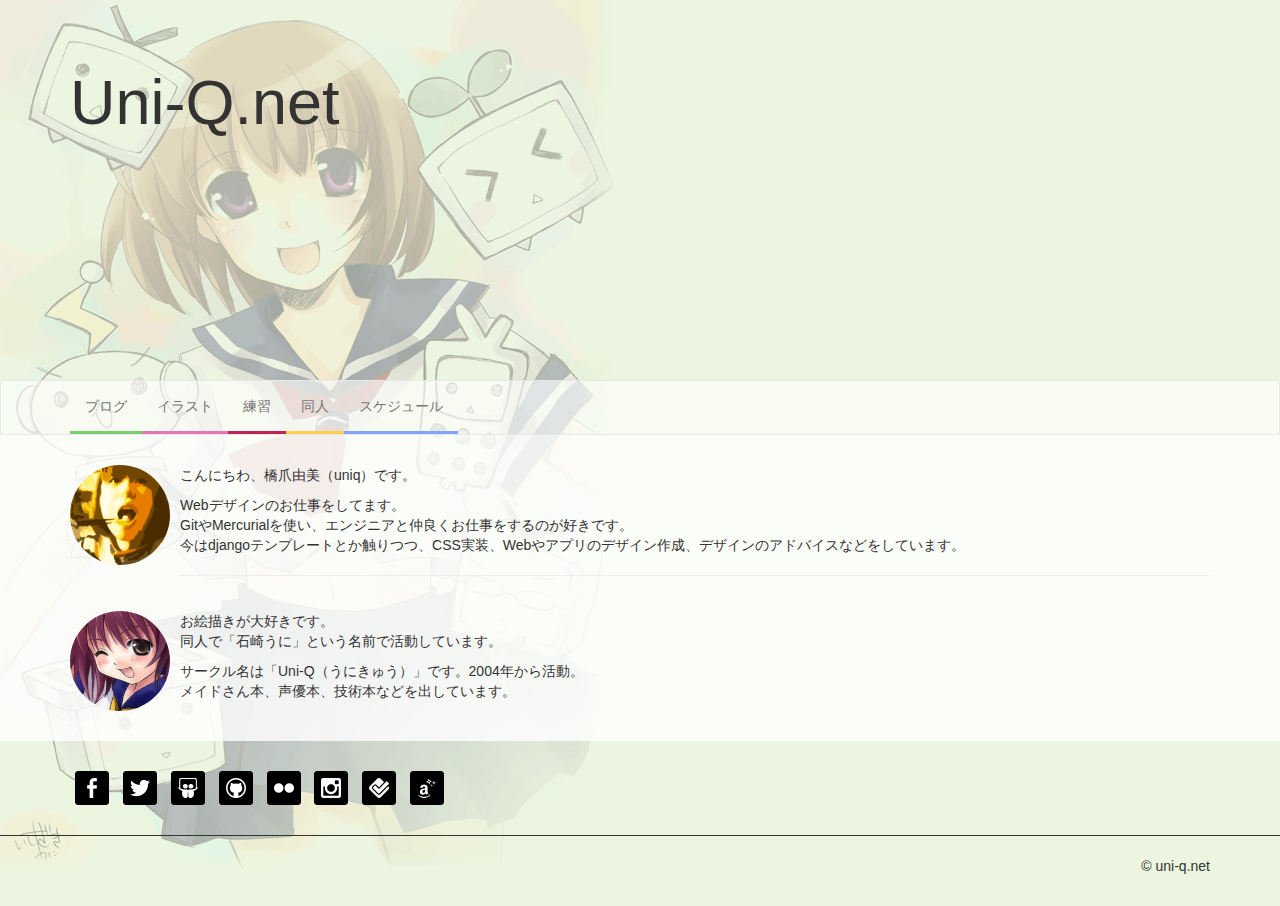
==== commit aff60231: "add link of drawing-everyday" ====
--- a/index.html
+++ b/index.html
@@ -34,7 +34,8 @@
         <div class="container">
           <ul class="nav navbar-nav">
             <li class="blog"><a href="http://blog.uni-q.net/">ブログ</a></li>
-            <li class="illust"><a href="https://www.flickr.com/photos/uni_q/sets/72157644359772398">イラスト</a></li>
+            <li class="illust"><a href="http://illust.uni-q.net/">イラスト</a></li>
+            <li class="draw"><a href="http://uni-muchu.tumblr.com/" target="_blank">練習</a></li>
             <li class="doujin"><a href="doujin.html">同人</a></li>
             <li class="schedule"><a href="schedule.html">スケジュール</a></li>
           </ul>
--- a/style.css
+++ b/style.css
@@ -42,8 +42,12 @@
 .l_menu .navbar {
   margin-bottom: 0;
 }
+.l_menu .navbar-nav {
+  margin-bottom: 0;
+}
 .l_menu .navbar .blog { border-bottom: 3px solid #78CE68;}
 .l_menu .navbar .illust { border-bottom: 3px solid #E774B4;}
+.l_menu .navbar .draw { border-bottom: 3px solid #C02453;}
 .l_menu .navbar .doujin { border-bottom: 3px solid #FFCE4F;}
 .l_menu .navbar .schedule { border-bottom: 3px solid #84A2FF;}
 .l_social img {
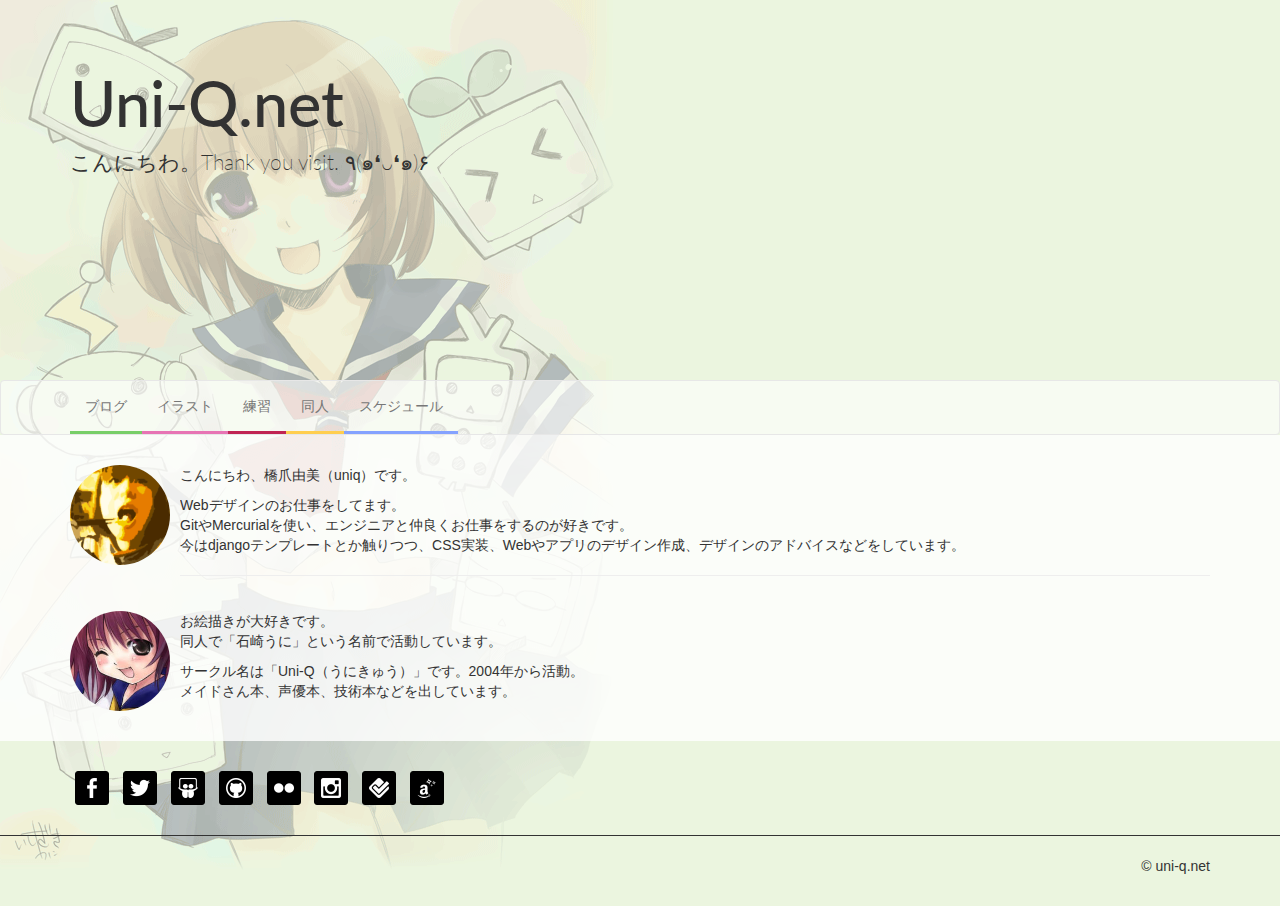
==== commit 8428fff6: "add message and add link english title" ====
--- a/index.html
+++ b/index.html
@@ -27,17 +27,18 @@
     <div class="jumbotron">
       <div class="container">
           <h1>Uni-Q.net</h1>
+          <p>こんにちわ。Thank you visit. ٩(๑❛ᴗ❛๑)۶</p>
       </div>
     </div>
     <div class="l_menu">
       <nav class="navbar navbar-default" role="navigation">
         <div class="container">
           <ul class="nav navbar-nav">
-            <li class="blog"><a href="http://blog.uni-q.net/">ブログ</a></li>
-            <li class="illust"><a href="http://illust.uni-q.net/">イラスト</a></li>
-            <li class="draw"><a href="http://uni-muchu.tumblr.com/" target="_blank">練習</a></li>
-            <li class="doujin"><a href="doujin.html">同人</a></li>
-            <li class="schedule"><a href="schedule.html">スケジュール</a></li>
+            <li class="blog"><a href="http://blog.uni-q.net/" title="Blog">ブログ</a></li>
+            <li class="illust"><a href="http://illust.uni-q.net/" target="_blank" title="illust">イラスト</a></li>
+            <li class="draw"><a href="http://uni-muchu.tumblr.com/" target="_blank" title="drawing everyday">練習</a></li>
+            <li class="doujin"><a href="doujin.html" title="Doujin">同人</a></li>
+            <li class="schedule"><a href="schedule.html" title="schedule">スケジュール</a></li>
           </ul>
         </div>
       </nav>
--- a/style.css
+++ b/style.css
@@ -32,6 +32,7 @@
 .jumbotron {
   min-height: 350px;
   background-color: rgba(0,0,0,0);
+  font-family: 'Lato', sans-serif;
 }
 .l_profile {
   padding-top: 30px;
